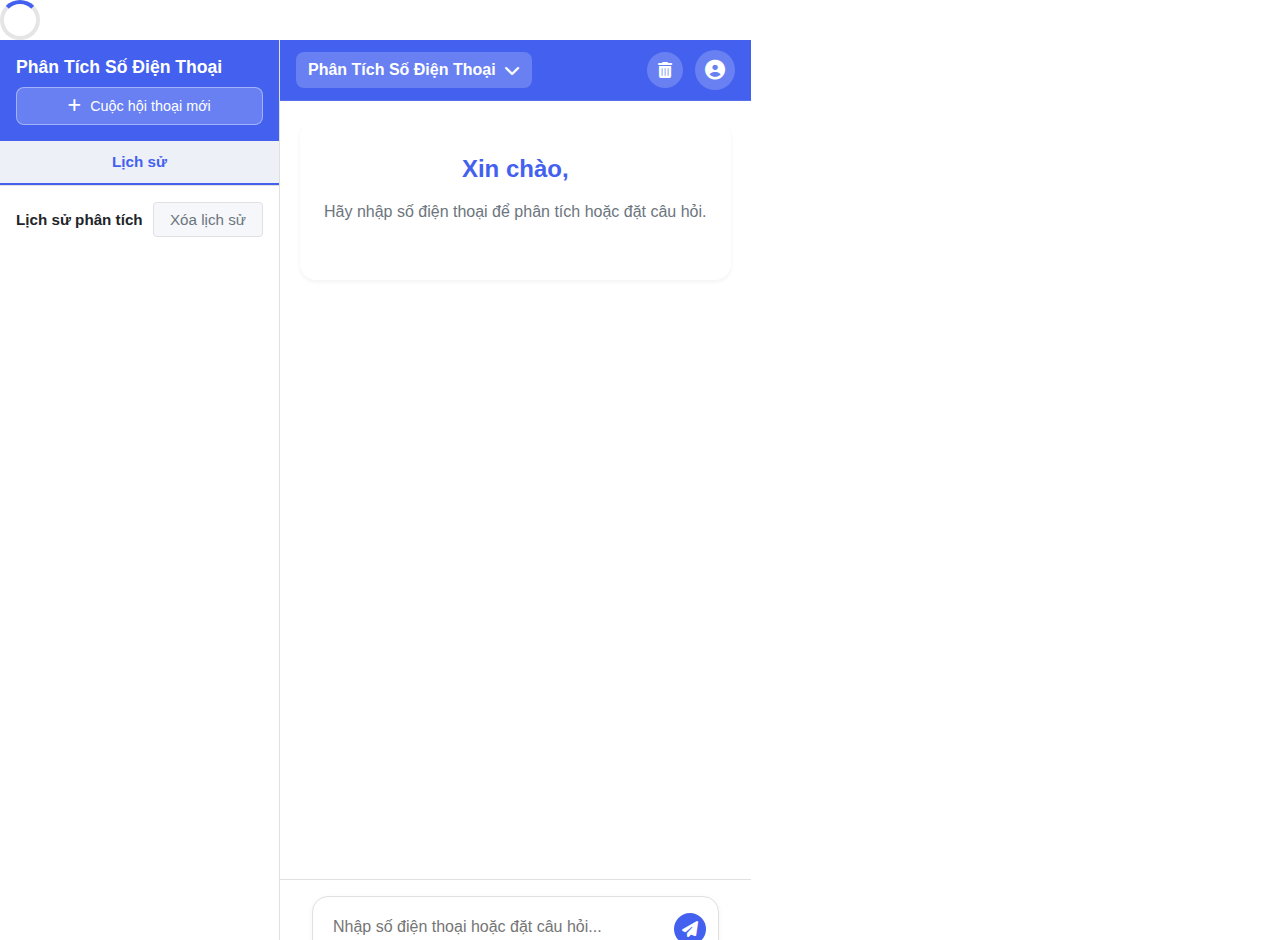
==== src/app.html @ 62390f36 "Add files via upload" ====
<!DOCTYPE html>
<html lang="vi">
<head>
    <meta charset="UTF-8">
    <meta name="viewport" content="width=device-width, initial-scale=1.0">
    <title>Phân Tích Số Điện Thoại</title>
    <!-- CSS Files -->
    <link rel="stylesheet" href="css/main.css">
    <link rel="stylesheet" href="https://cdnjs.cloudflare.com/ajax/libs/font-awesome/6.4.0/css/all.min.css">
</head>
<body>
    <!-- Màn hình loading -->
    <div id="loading-container">
        <div class="spinner"></div>
    </div>

    <!-- Phần ứng dụng chính -->
    <div id="app-container">
        <!-- Sidebar -->
        <div class="sidebar" id="sidebar">
            <div class="sidebar-header">
                <h2>Phân Tích Số Điện Thoại</h2>
                <button id="new-chat-btn" class="new-chat-btn">
                    <i class="fas fa-plus"></i> Cuộc hội thoại mới
                </button>
                <button id="close-sidebar-btn" class="close-sidebar-btn">
                    <i class="fas fa-times"></i>
                </button>
            </div>
            
            <div class="sidebar-content">
                <div class="sidebar-tabs">
                    <button class="sidebar-tab-button active" data-tab="history">Lịch sử</button>
                </div>
                
                <!-- Nội dung tab lịch sử -->
                <div class="sidebar-tab-content active" id="history-tab">
                    <div class="history-header">
                        <h4>Lịch sử phân tích</h4>
                        <button id="clear-history" class="clear-button">Xóa lịch sử</button>
                    </div>
                    <div id="analysis-history" class="analysis-history-container">
                        <!-- Lịch sử phân tích sẽ được hiển thị ở đây -->
                    </div>
                </div>
            </div>
        </div>

        <!-- Main Chat Area -->
        <div class="main-content">
            <!-- Header -->
            <div class="app-header">
                <div class="header-left">
                    <button id="toggle-sidebar-btn" class="toggle-sidebar-btn">
                        <i class="fas fa-bars"></i>
                    </button>
                    
                    <div class="service-selector">
                        <div class="current-service">
                            <span>Phân Tích Số Điện Thoại</span>
                            <i class="fas fa-chevron-down"></i>
                        </div>
                    </div>
                </div>
                
                <div class="header-right">
                    <button id="clear-chat-mobile" class="clear-button-mobile" title="Xóa cuộc trò chuyện">
                        <i class="fas fa-trash-alt"></i>
                    </button>
                    
                    <!-- User account dropdown -->
                    <div class="user-account-dropdown">
                        <button class="user-avatar" id="toggle-account-dropdown">
                            <i class="fas fa-user-circle"></i>
                        </button>
                        <div class="account-dropdown-menu" id="account-dropdown-menu">
                            <div class="account-info">
                                <p><strong>Tên:</strong> <span id="account-name"></span></p>
                                <p><strong>Email:</strong> <span id="account-email"></span></p>
                                <p><strong>Ngày tạo:</strong> <span id="account-created"></span></p>
                            </div>
                            <div class="account-actions">
                                <button id="change-password-btn" class="dropdown-btn">
                                    <i class="fas fa-key"></i> Đổi Mật Khẩu
                                </button>
                                <button id="logout-btn" class="dropdown-btn danger">
                                    <i class="fas fa-sign-out-alt"></i> Đăng Xuất
                                </button>
                            </div>
                        </div>
                    </div>
                </div>
            </div>
            
            <!-- Chat Container -->
            <div class="chat-container">
                <!-- Welcome Banner -->
                <div class="welcome-banner" id="welcome-banner">
                    <div class="user-welcome">
                        <h2>Xin chào, <span id="user-name-welcome"></span></h2>
                        <p>Hãy nhập số điện thoại để phân tích hoặc đặt câu hỏi.</p>
                    </div>
                </div>
                
                <!-- Chat Messages -->
                <div class="chat-messages" id="chat-messages">
                    <!-- Tin nhắn sẽ được hiển thị ở đây -->
                </div>
                
                <!-- Typing Indicator -->
                <div class="typing-indicator hidden" id="typing-indicator">
                    <span></span>
                    <span></span>
                    <span></span>
                </div>
                
                <!-- Chat Input -->
                <div class="chat-input-container">
                    <div class="chat-input">
                        <textarea id="user-input" placeholder="Nhập số điện thoại hoặc đặt câu hỏi..." rows="1"></textarea>
                        <button id="send-button">
                            <i class="fas fa-paper-plane"></i>
                        </button>
                    </div>
                    <div class="input-info">
                        Nhập số điện thoại để phân tích hoặc đặt câu hỏi về ý nghĩa các con số
                    </div>
                </div>
            </div>
        </div>
    </div>

    <!-- Templates -->
    <div id="templates" style="display: none;">
        <!-- Bot Message Template -->
        <template id="bot-message-template">
            <div class="message bot-message">
                <div class="message-content"></div>
                <div class="analysis-data hidden"></div>
                
                <!-- Phần hiển thị câu hỏi mẫu -->
                <div class="suggestion-text hidden">
                    <p>Bạn có thể hỏi thêm về:</p>
                </div>
                <div class="question-examples hidden"></div>
                
                <!-- Suggestion chips -->
                <div class="suggestion-chips hidden">
                    <button class="category-btn" data-category="business">
                        <i class="fas fa-briefcase"></i> Kinh doanh
                    </button>
                    <button class="category-btn" data-category="love">
                        <i class="fas fa-heart"></i> Tình duyên
                    </button>
                    <button class="category-btn" data-category="wealth">
                        <i class="fas fa-coins"></i> Tài lộc
                    </button>
                    <button class="category-btn" data-category="health">
                        <i class="fas fa-heartbeat"></i> Sức khỏe
                    </button>
                </div>
            </div>
        </template>

        <!-- User Message Template -->
        <template id="user-message-template">
            <div class="message user-message">
                <div class="message-content"></div>
            </div>
        </template>

        <!-- Analysis Container Template -->
        <template id="analysis-container-template">
            <div class="analysis-container">
                <div class="analysis-title">Phân tích số: <span class="phone-number"></span></div>
                <div class="analysis-content">
                    <div class="analysis-section">
                        <h4>Các sao chủ đạo</h4>
                        <div class="star-list"></div>
                    </div>
                    
                    <!-- Phần tổ hợp sao -->
                    <div class="analysis-section star-combinations-section">
                        <h4>Tổ hợp sao</h4>
                        <div class="star-combinations-list"></div>
                    </div>
                    
                    <div class="analysis-section">
                        <h4>Cân bằng năng lượng</h4>
                        <div class="energy-balance"></div>
                    </div>
                    
                    <!-- Phần chi tiết phân tích (ẩn mặc định) -->
                    <div class="analysis-details">
                        <!-- Được điền động bởi JavaScript -->
                    </div>
                    
                    <button class="details-toggle" data-expanded="false">Xem chi tiết</button>
                </div>
            </div>
        </template>

        <!-- History Item Template -->
        <template id="history-item-template">
            <div class="history-item">
                <div class="history-phone"></div>
                <div class="history-time"></div>
            </div>
        </template>
    </div>

    <!-- Modal Change Password -->
    <div id="password-modal" class="modal-overlay">
        <div class="modal-container">
            <div class="modal-header">
                <h3>Đổi Mật Khẩu</h3>
                <button id="close-password-modal" class="modal-close-btn"><i class="fas fa-times"></i></button>
            </div>
            <div class="modal-body">
                <div class="form-group">
                    <label for="current-password">Mật khẩu hiện tại</label>
                    <input type="password" id="current-password" placeholder="Nhập mật khẩu hiện tại">
                </div>
                <div class="form-group">
                    <label for="new-password">Mật khẩu mới</label>
                    <input type="password" id="new-password" placeholder="Nhập mật khẩu mới (ít nhất 6 ký tự)">
                </div>
                <div class="form-group">
                    <label for="confirm-password">Xác nhận mật khẩu</label>
                    <input type="password" id="confirm-password" placeholder="Nhập lại mật khẩu mới">
                </div>
                <div id="password-message" class="password-message"></div>
            </div>
            <div class="modal-footer">
                <button id="submit-password" class="btn-primary">Cập Nhật</button>
                <button id="cancel-password" class="btn-outline">Hủy Bỏ</button>
            </div>
        </div>
    </div>

    <!-- JavaScript Main Entry Point -->
    <script type="module" src="js/App.js"></script>
</body>
</html>
---- src/css/main.css ----
/* src/css/main.css */
/* Base Styles */
@import url('base/Reset.css');
@import url('base/Variables.css');
@import url('base/Typography.css');

/* Components */
@import url('components/Buttons.css');
@import url('components/Forms.css');
@import url('components/Chat.css');
@import url('components/Messages.css');
@import url('components/Sidebar.css');
@import url('components/Modals.css'); /* Đã sửa thành số nhiều */
@import url('components/Analysis.css');
@import url('components/Header.css');

/* Layout */
@import url('layout/Main.css');
@import url('layout/Footer.css');

/* Pages */
@import url('pages/App.css');
@import url('pages/Login.css');
@import url('pages/Landing.css');

/* Utils */
@import url('utils/Animations.css');
@import url('utils/Responsive.css');
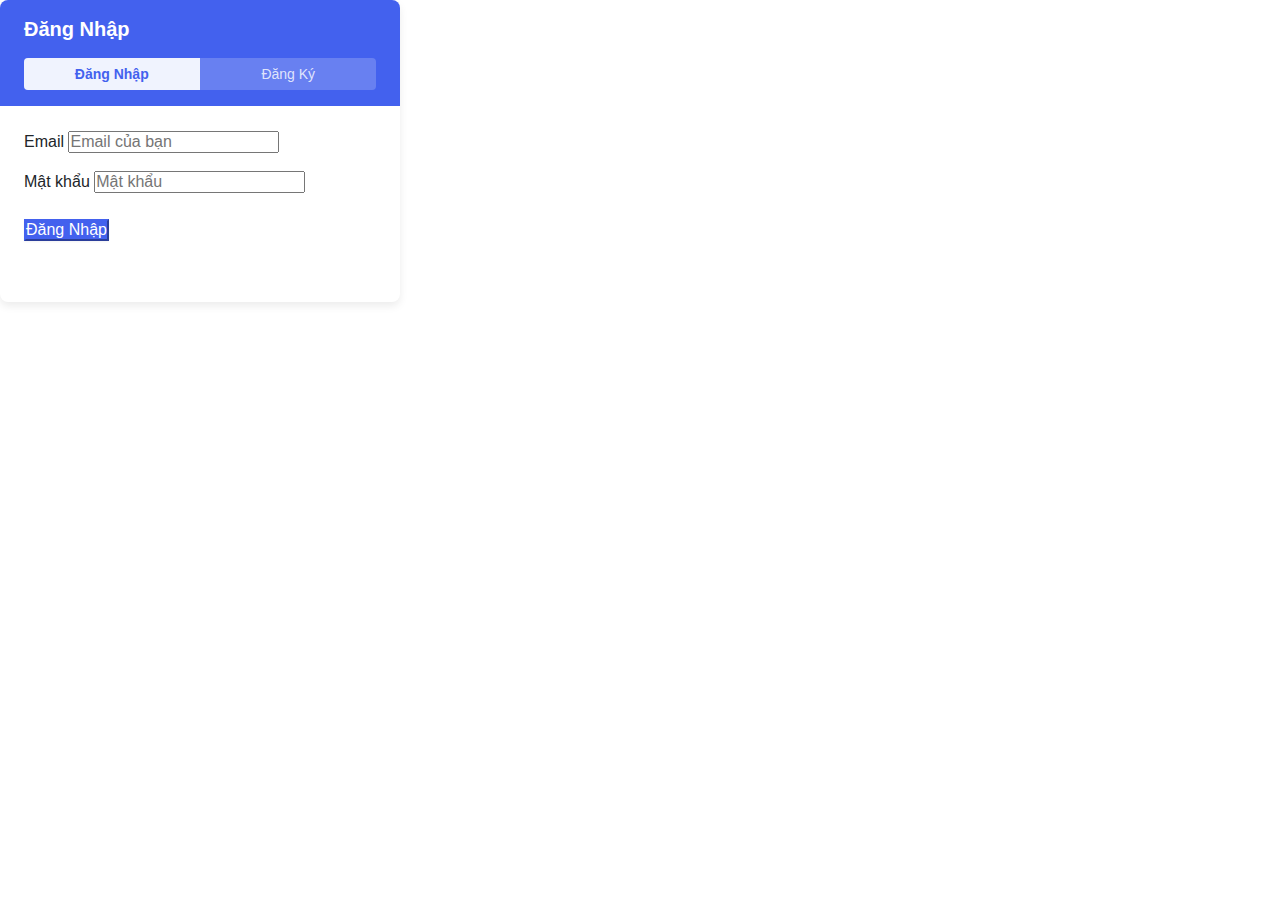
==== commit 6ea46d02: "Refactor authentication handling in AuthService, improve token storage, and enhance page detection l" ====
--- a/src/app.html
+++ b/src/app.html
@@ -1,13 +1,48 @@
 <!DOCTYPE html>
 <html lang="vi">
-<head>
-    <meta charset="UTF-8">
-    <meta name="viewport" content="width=device-width, initial-scale=1.0">
-    <title>Phân Tích Số Điện Thoại</title>
-    <!-- CSS Files -->
-    <link rel="stylesheet" href="css/main.css">
-    <link rel="stylesheet" href="https://cdnjs.cloudflare.com/ajax/libs/font-awesome/6.4.0/css/all.min.css">
-</head>
+    <head>
+        <meta charset="UTF-8">
+        <meta name="viewport" content="width=device-width, initial-scale=1.0">
+        <title>Phân Tích Số Điện Thoại</title>
+        <!-- CSS Files -->
+        <link rel="stylesheet" href="css/main.css">
+        <link rel="stylesheet" href="https://cdnjs.cloudflare.com/ajax/libs/font-awesome/6.4.0/css/all.min.css">
+        
+        <!-- Authentication Check Script -->
+        <script>
+            // Check authentication before loading app
+            (function() {
+                const token = localStorage.getItem('phone_analysis_token');
+                if (!token) {
+                    console.log('Authentication required, redirecting to login');
+                    window.location.href = 'login.html';
+                }
+            })();
+        </script>
+        <script>
+            // Check authentication before loading app
+            (function() {
+                console.log('Checking authentication in app.html');
+                // Kiểm tra cả hai vị trí lưu trữ token có thể
+                const token = localStorage.getItem('phone_analysis_token');
+                const configToken = localStorage.getItem(
+                    // fallback nếu Config chưa được tải
+                    typeof Config !== 'undefined' ? Config.STORAGE.TOKEN : 'phone_analysis_token'
+                );
+                
+                console.log('Direct token check:', token);
+                console.log('Config token check:', configToken);
+                
+                // Sử dụng token từ bất kỳ nguồn nào
+                if (!token && !configToken) {
+                    console.log('Authentication required, redirecting to login');
+                    window.location.href = 'login.html';
+                } else {
+                    console.log('Authentication successful, loading app');
+                }
+            })();
+        </script>
+    </head>
 <body>
     <!-- Màn hình loading -->
     <div id="loading-container">
--- a/src/css/main.css
+++ b/src/css/main.css
@@ -1,28 +1,28 @@
 /* src/css/main.css */
 /* Base Styles */
-@import url('base/Reset.css');
-@import url('base/Variables.css');
-@import url('base/Typography.css');
+@import url('./base/Reset.css');
+@import url('./base/Variables.css');
+@import url('./base/Typography.css');
 
 /* Components */
-@import url('components/Buttons.css');
-@import url('components/Forms.css');
-@import url('components/Chat.css');
-@import url('components/Messages.css');
-@import url('components/Sidebar.css');
-@import url('components/Modals.css'); /* Đã sửa thành số nhiều */
-@import url('components/Analysis.css');
-@import url('components/Header.css');
+@import url('./components/Buttons.css');
+@import url('./components/Forms.css');
+@import url('./components/Chat.css');
+@import url('./components/Messages.css');
+@import url('./components/Sidebar.css');
+@import url('./components/Modals.css');
+@import url('./components/Analysis.css');
+@import url('./components/Header.css');
 
 /* Layout */
-@import url('layout/Main.css');
-@import url('layout/Footer.css');
+@import url('./layout/Main.css');
+@import url('./layout/Footer.css');
 
 /* Pages */
-@import url('pages/App.css');
-@import url('pages/Login.css');
-@import url('pages/Landing.css');
+@import url('./pages/App.css');
+@import url('./pages/Login.css');
+@import url('./pages/Landing.css');
 
 /* Utils */
-@import url('utils/Animations.css');
-@import url('utils/Responsive.css');+@import url('./utils/Animations.css');
+@import url('./utils/Responsive.css');